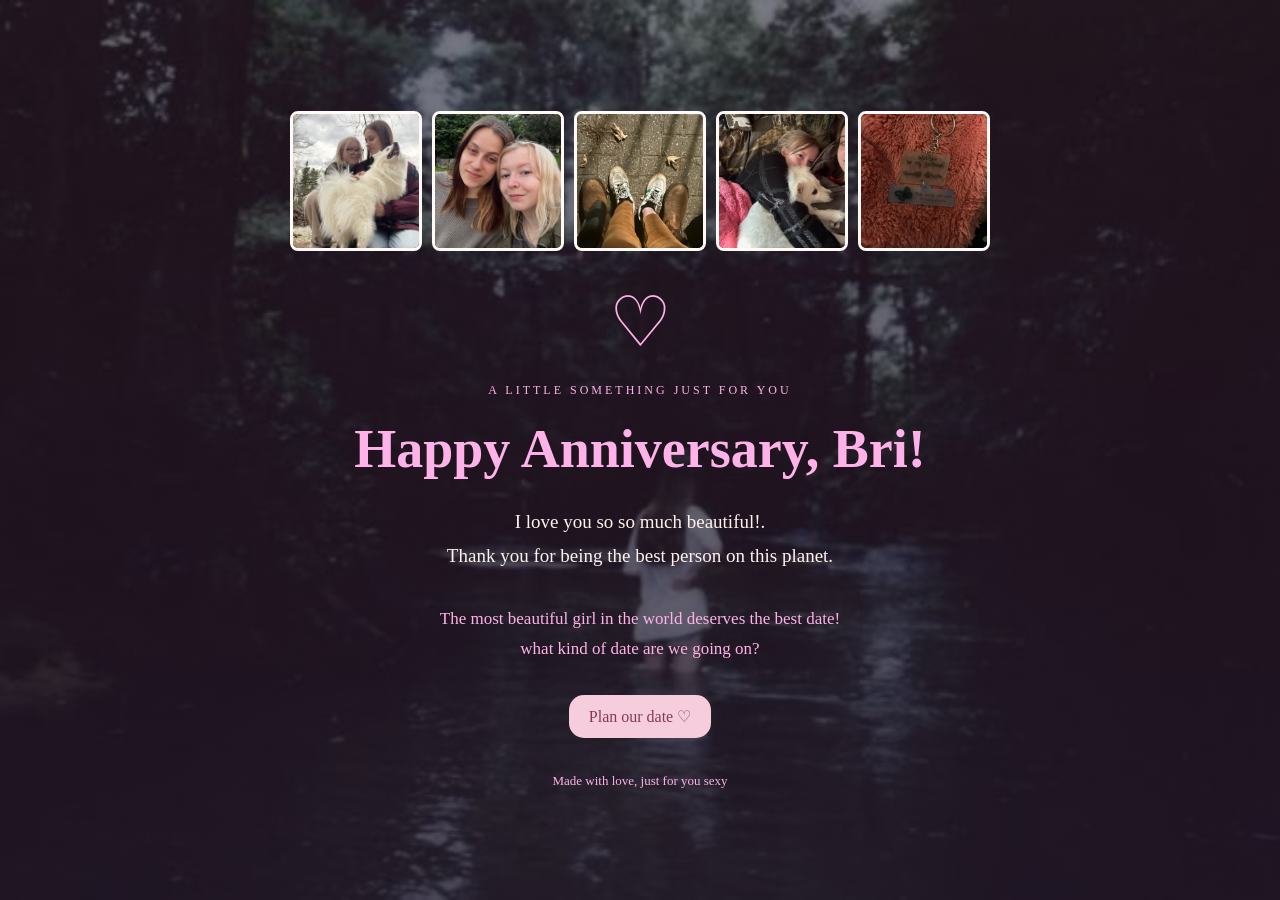
==== index.html @ 80bdde2c "Set homepage for GitHub Pages" ====
<!DOCTYPE html>
<html lang="en">
<head>
    <meta charset="UTF-8">
    <meta name="viewport" content="width=device-width, initial-scale=1.0">
    <title>Happy Anniversary Bri!</title>
    <link rel="stylesheet" href="style.css">
</head>
<body>

    <main class="welcome-screen">
        
        <div class="photo-collage">
            <img src="IMG_1093.jpg" class="photo photo-one">
            <img src="IMG_2876.jpg" class="photo photo-two">
            <img src="IMG_9251.jpg" class="photo photo-three">
            <img src="IMG_9256.jpg" class="photo photo-four">
            <img src="IMG_7967.jpg" class="photo photo-five">
        </div>

        <div class="heart">♡</div>

        <p class="subtitle">A little something just for you</p>

        <h1>Happy Anniversary, Bri!</h1>

        <p class="message">
            I love you so so much beautiful!.
            <br>
            Thank you for being the best person on this planet.
        </p>

        <p class="invitation">
            The most beautiful girl in the world deserves the best date!
            <br>
            what kind of date are we going on?
        </p>

        <a class="button" href="choose.html" id="start-button">Plan our date ♡</a>

        <p class="footer">Made with love, just for you sexy</p>


    </main>

    <script src="script.js"></script>
</body>
</html>
---- style.css ----
* {
    margin: 0;
    padding: 0;
    box-sizing: border-box;
}

body {
    min-height: 100vh;
    display: flex;
    justify-content: center;
    align-items: center;
    background-image: linear-gradient(
        rgba(16, 13, 32, 0.45),
        rgba(23, 17, 38, 0.65)
    ), url("e9aac6bf2610b4765737b447a3197336.jpg");

    background-size: cover;
    background-position: center;
    background-repeat: no-repeat;
    background-attachment: fixed;
    color: #fff1ed;
    font-family: Georgia, serif;
}

.welcome-screen {
    text-align: center;
    padding: 40px 24px;
    max-width: 900px;
    width: 100%;
}

.heart {
    color: #ffb2e7;
    font-size: 70px;
    margin-bottom: 20px;
    animation: heartbeat 2s infinite;
}

.subtitle {
    color: #ffb2e7;
    letter-spacing: 3px;
    text-transform: uppercase;
    font-size: 12px;
    margin-bottom: 20px;
}

h1 {
    font-size: clamp(32px, 6vw, 54px);
    color: #ffb2e7;
    margin-bottom: 25px;
}

.message {
    font-size: 19px;
    line-height: 1.8;
    margin-bottom: 30px;
}

.invitation {
    color: #ffb2e7;
    line-height: 1.8;
    font-size: 17px;
    margin-bottom: 30px;
}

button {
    background: #ffb2e7;
    color: #211331;
    border: none;
    border-radius: 30px;
    padding: 15px 35px;
    font-size: 16px;
    font-weight: bold;
    cursor: pointer;
    transition: transform 0.3s, background 0.3s;
}

button:hover {
    background: #ffb2e7;
    transform: scale(1.05);
}

.footer {
    margin-top: 35px;
    color: #ffb2e7;
    font-size: 13px;
}

@keyframes heartbeat {
    0%, 100% {
        transform: scale(1);
    }

    50% {
        transform: scale(1.15);
    }
}
.date-container {
  display: flex;
  flex-wrap: wrap;
  justify-content: center;
  gap: 24px;
  margin-top: 30px;
}

.date-card {
  background: rgb(107, 79, 93);
  border-radius: 20px;
  padding: 10px;
  width: 240px;
  box-sizing: border-box;
  box-shadow: 0 5px 15px #421828;
  transition: transform 0.4s;
}

.date-card:hover {
  transform: translateY(-5px) rotate(-1deg);
}

.date-card img {
  width: 100%;
  height: 150px;
  object-fit: cover;
  border-radius: 14px;
}

.date-card h2 {
  font-size: 20px;
}

.date-card span {
  background: #820934;
  padding: 8px 12px;
  border-radius: 20px;
  font-size: 12px;
}


.button {
  display: inline-block;
  background-color: #f6cddd;
  color: #853a59;
  padding: 12px 20px;
  border-radius: 15px;
  text-decoration: none;
  cursor: pointer;
}

.button:hover {
  background-color: #edb4ca;
}


.date-card {
    cursor: pointer;
    transition: transform 0.2s ease, box-shadow 0.2s ease;
}

.date-card.selected {
    outline: 3px solid #e879ad;
    box-shadow: 0 0 15px rgba(232, 121, 173, 0.6);
    transform: scale(1.03);
}

.receipt-button {
    display: block;
    margin: 25px auto;
    padding: 12px 24px;
    border: none;
    border-radius: 25px;
    background-color: #e879ad;
    color: white;
    font-size: 16px;
    cursor: pointer;
    transition: transform 0.2s ease;
}

.receipt-button:hover {
    transform: scale(1.05);
}

.receipt {
    box-sizing: border-box;
    width: 90%;
    max-width: 350px;
    margin: 25px auto;
    padding: 25px;
    background: #fff7fa;
    color: #8b3a5c;
    border: 2px dashed #e879ad;
    border-radius: 12px;
    text-align: center;
    box-shadow: 0 5px 15px rgba(232, 121, 173, 0.2);
    animation: popIn 0.4s ease;
}

.receipt h2 {
    color: #e75480;
}

.receipt hr {
    border: none;
    border-top: 1px dashed #e879ad;
    margin: 18px 0;
}

.hidden {
    display: none;
}

@keyframes popIn {
    from {
        opacity: 0;
        transform: scale(0.85);
    }

    to {
        opacity: 1;
        transform: scale(1);
    }
}


.photo-collage {
    display: flex;
    justify-content: center;
    gap: 10px;
    width: 100%;
    max-width: 700px;
    height: 140px;
    margin: 0 auto 30px;
    overflow: visible;
}

.photo-collage .photo {
    flex: 1;
    min-width: 0;
    width: 0;
    height: 140px;
    object-fit: cover;
    border: 3px solid #fffaf5;
    border-radius: 8px;
    transform: none;
    transition: transform 0.25s ease, box-shadow 0.25s ease;
}

.photo-collage .photo:hover {
    transform: translateY(-5px) scale(1.04);
    box-shadow: 0 6px 15px rgba(0, 0, 0, 0.3);
    z-index: 2;
}
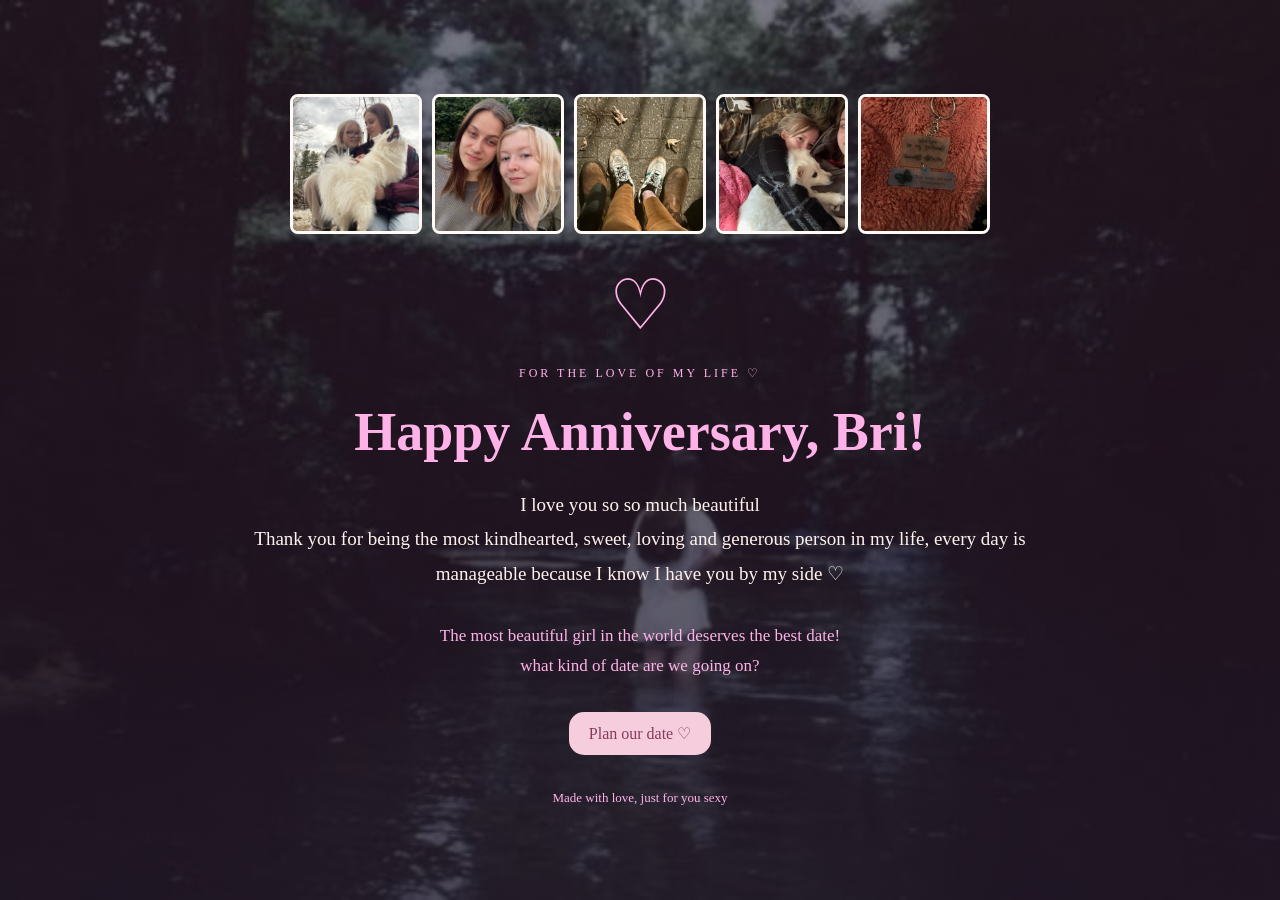
==== commit af4309ff: "Changed messages" ====
--- a/index.html
+++ b/index.html
@@ -4,7 +4,7 @@
 <head>
     <meta charset="UTF-8">
     <meta name="viewport" content="width=device-width, initial-scale=1.0">
-    <title>Happy Anniversary Bri!</title>
+    <title>Happy Anniversary, Bri ♡</title>
     <link rel="stylesheet" href="style.css">
 </head>
 <body>
@@ -12,23 +12,23 @@
     <main class="welcome-screen">
         
         <div class="photo-collage">
-            <img src="IMG_1093.jpg" class="photo photo-one">
-            <img src="IMG_2876.jpg" class="photo photo-two">
-            <img src="IMG_9251.jpg" class="photo photo-three">
-            <img src="IMG_9256.jpg" class="photo photo-four">
-            <img src="IMG_7967.jpg" class="photo photo-five">
+            <img src="images/IMG_1093.jpg" class="photo photo-one">
+            <img src="images/IMG_2876.jpg" class="photo photo-two">
+            <img src="images/IMG_9251.jpg" class="photo photo-three">
+            <img src="images/IMG_9256.jpg" class="photo photo-four">
+            <img src="images/IMG_7967.jpg" class="photo photo-five">
         </div>
 
         <div class="heart">♡</div>
 
-        <p class="subtitle">A little something just for you</p>
+        <p class="subtitle">For the Love of my Life ♡</p>
 
         <h1>Happy Anniversary, Bri!</h1>
 
         <p class="message">
-            I love you so so much beautiful!.
+            I love you so so much beautiful
             <br>
-            Thank you for being the best person on this planet.
+            Thank you for being the most kindhearted, sweet, loving and generous person in my life, every day is manageable because I know I have you by my side ♡
         </p>
 
         <p class="invitation">
@@ -40,8 +40,6 @@
         <a class="button" href="choose.html" id="start-button">Plan our date ♡</a>
 
         <p class="footer">Made with love, just for you sexy</p>
-
-
     </main>
 
     <script src="script.js"></script>
--- a/style.css
+++ b/style.css
@@ -13,7 +13,7 @@
     background-image: linear-gradient(
         rgba(16, 13, 32, 0.45),
         rgba(23, 17, 38, 0.65)
-    ), url("e9aac6bf2610b4765737b447a3197336.jpg");
+    ), url("images/e9aac6bf2610b4765737b447a3197336.jpg");
 
     background-size: cover;
     background-position: center;
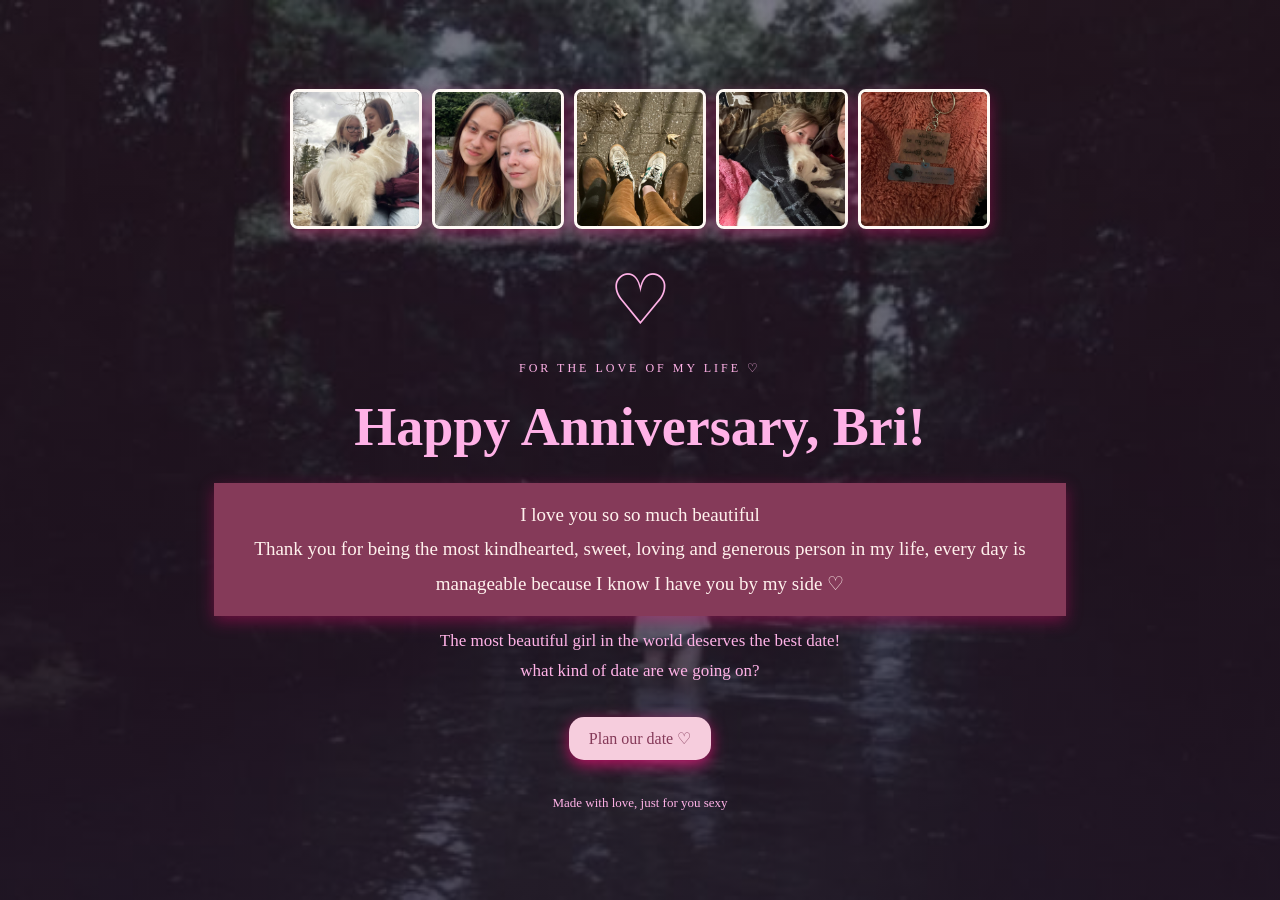
==== commit 7b54f72c: "Added changes to styling and index.html" ====
--- a/index.html
+++ b/index.html
@@ -25,7 +25,7 @@
 
         <h1>Happy Anniversary, Bri!</h1>
 
-        <p class="message">
+        <p class="message" >
             I love you so so much beautiful
             <br>
             Thank you for being the most kindhearted, sweet, loving and generous person in my life, every day is manageable because I know I have you by my side ♡
--- a/style.css
+++ b/style.css
@@ -55,6 +55,28 @@
     font-size: 19px;
     line-height: 1.8;
     margin-bottom: 30px;
+    background-color: #853a59;
+    box-sizing: border-box;
+    width: 100%;
+    margin: 10px auto;
+    padding: 15px;
+    box-shadow: 0 5px 15px rgba(224, 13, 112, 0.411);
+
+
+    /*box-sizing: border-box;
+    width: 90%;
+    max-width: 350px;
+    margin: 25px auto;
+    padding: 25px;
+    background: #fff7fa;
+    color: #8b3a5c;
+    border: 2px dashed #e879ad;
+    border-radius: 12px;
+    text-align: center;
+    box-shadow: 0 5px 15px rgba(232, 121, 173, 0.2);
+    animation: popIn 0.4s ease;
+    */
+    
 }
 
 .invitation {
@@ -145,6 +167,7 @@
   border-radius: 15px;
   text-decoration: none;
   cursor: pointer;
+  box-shadow: 0 5px 15px rgba(251, 11, 123, 0.685);
 }
 
 .button:hover {
@@ -243,6 +266,7 @@
     border-radius: 8px;
     transform: none;
     transition: transform 0.25s ease, box-shadow 0.25s ease;
+    box-shadow: 0 5px 15px rgba(224, 13, 112, 0.411);
 }
 
 .photo-collage .photo:hover {
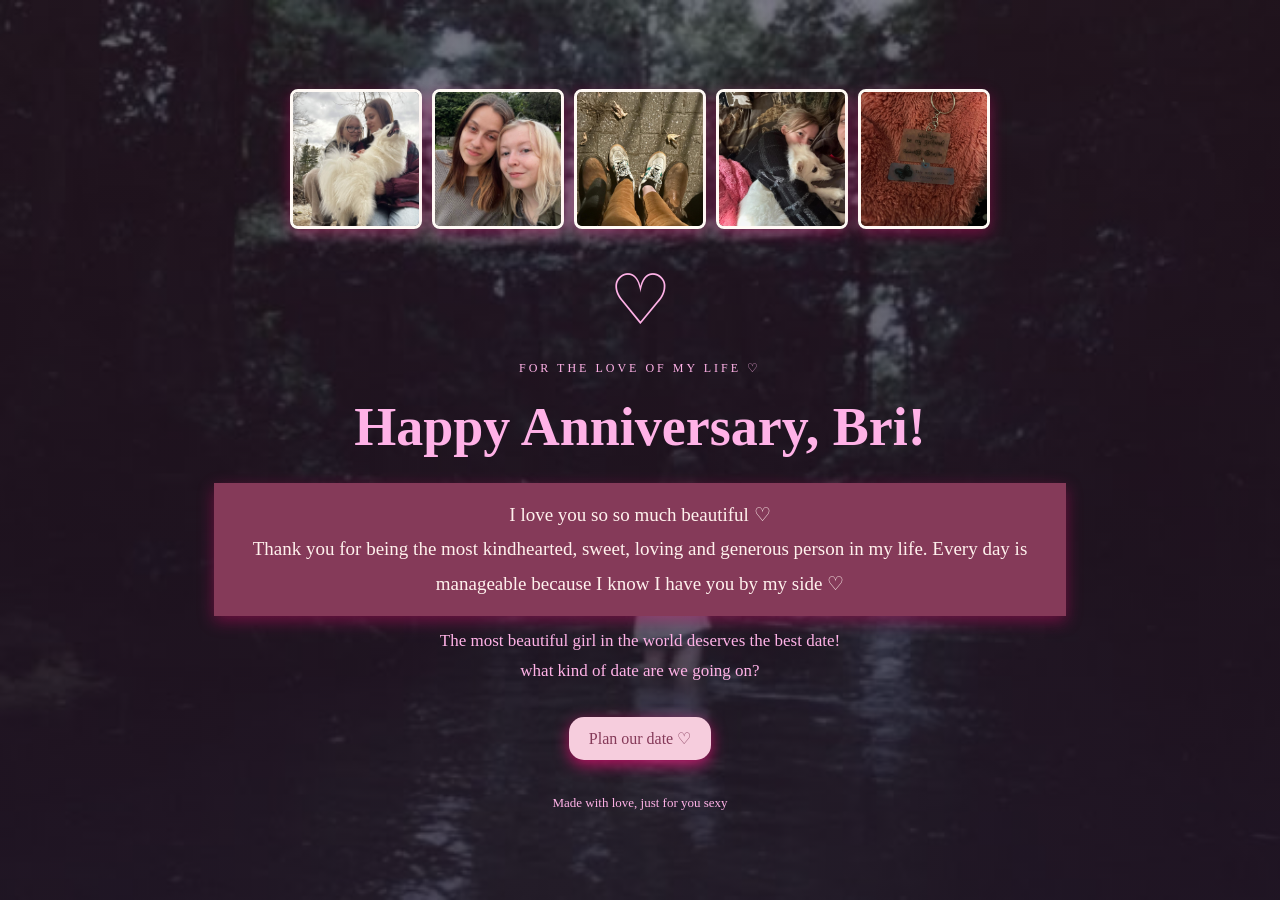
==== commit e045a0ee: "Added final changes, added better date descriptions" ====
--- a/index.html
+++ b/index.html
@@ -26,9 +26,9 @@
         <h1>Happy Anniversary, Bri!</h1>
 
         <p class="message" >
-            I love you so so much beautiful
+            I love you so so much beautiful ♡
             <br>
-            Thank you for being the most kindhearted, sweet, loving and generous person in my life, every day is manageable because I know I have you by my side ♡
+            Thank you for being the most kindhearted, sweet, loving and generous person in my life. Every day is manageable because I know I have you by my side ♡
         </p>
 
         <p class="invitation">
--- a/style.css
+++ b/style.css
@@ -61,9 +61,150 @@
     margin: 10px auto;
     padding: 15px;
     box-shadow: 0 5px 15px rgba(224, 13, 112, 0.411);
-
-
-    /*box-sizing: border-box;
+}
+
+.options{
+    font-size: 19px;
+    line-height: 1.8;
+    margin-bottom: 30px;
+    background-color: #b68b9dc7;
+    box-sizing: border-box;
+    width: 100%;
+    margin: 10px auto;
+    padding: 15px;
+    box-shadow: 0 5px 15px rgba(179, 61, 116, 0.551);
+    border: dashed #96183e;
+    text-align:left;
+    text-decoration-color: black;
+}
+
+.invitation {
+    color: #ffb2e7;
+    line-height: 1.8;
+    font-size: 17px;
+    margin-bottom: 30px;
+}
+
+button {
+    display: block;
+    margin: 25px auto;
+    padding: 12px 24px;
+    border: none;
+    border-radius: 25px;
+    background-color: #e879ad;
+    color: white;
+    font-size: 16px;
+    cursor: pointer;
+    transition: transform 0.2s ease;
+}
+
+button:hover {
+    background: #ffb2e7;
+    transform: scale(1.05);
+}
+
+.footer {
+    margin-top: 35px;
+    color: #ffb2e7;
+    font-size: 13px;
+}
+
+@keyframes heartbeat {
+    0%, 100% {
+        transform: scale(1);
+    }
+
+    50% {
+        transform: scale(1.15);
+    }
+}
+.date-container {
+  display: flex;
+  flex-wrap: wrap;
+  justify-content: center;
+  gap: 24px;
+  margin-top: 30px;
+}
+
+.date-card {
+  background: rgb(107, 79, 93);
+  border-radius: 20px;
+  padding: 10px;
+  width: 240px;
+  box-sizing: border-box;
+  box-shadow: 0 5px 15px #421828;
+  transition: transform 0.4s;
+}
+
+.date-card:hover {
+  transform: translateY(-5px) rotate(-1deg);
+}
+
+.date-card img {
+  width: 100%;
+  height: 150px;
+  object-fit: cover;
+  border-radius: 14px;
+}
+
+.date-card h2 {
+  font-size: 20px;
+}
+
+.date-card span {
+  background: #820934;
+  padding: 8px 12px;
+  border-radius: 20px;
+  font-size: 12px;
+}
+
+
+.button {
+  display: inline-block;
+  background-color: #f6cddd;
+  color: #853a59;
+  padding: 12px 20px;
+  border-radius: 15px;
+  text-decoration: none;
+  cursor: pointer;
+  box-shadow: 0 5px 15px rgba(251, 11, 123, 0.685);
+}
+
+.button:hover {
+  background-color: #edb4ca;
+}
+
+
+.date-card {
+    cursor: pointer;
+    transition: transform 0.2s ease, box-shadow 0.2s ease;
+}
+
+.date-card.selected {
+    outline: 3px solid #e879ad;
+    box-shadow: 0 0 15px rgba(232, 121, 173, 0.6);
+    transform: scale(1.03);
+}
+
+.receipt-button {
+    display: block;
+    margin: 25px auto;
+    padding: 12px 24px;
+    border: none;
+    border-radius: 25px;
+    background-color: #e879ad;
+    color: white;
+    font-size: 16px;
+    cursor: pointer;
+    transition: transform 0.2s ease;
+}
+
+.receipt-button:hover {
+    transform: scale(1.05);
+}
+
+.receipt {
+    box-sizing: border-box;
     width: 90%;
     max-width: 350px;
     margin: 25px auto;
@@ -75,147 +216,6 @@
     text-align: center;
     box-shadow: 0 5px 15px rgba(232, 121, 173, 0.2);
     animation: popIn 0.4s ease;
-    */
-    
-}
-
-.invitation {
-    color: #ffb2e7;
-    line-height: 1.8;
-    font-size: 17px;
-    margin-bottom: 30px;
-}
-
-button {
-    background: #ffb2e7;
-    color: #211331;
-    border: none;
-    border-radius: 30px;
-    padding: 15px 35px;
-    font-size: 16px;
-    font-weight: bold;
-    cursor: pointer;
-    transition: transform 0.3s, background 0.3s;
-}
-
-button:hover {
-    background: #ffb2e7;
-    transform: scale(1.05);
-}
-
-.footer {
-    margin-top: 35px;
-    color: #ffb2e7;
-    font-size: 13px;
-}
-
-@keyframes heartbeat {
-    0%, 100% {
-        transform: scale(1);
-    }
-
-    50% {
-        transform: scale(1.15);
-    }
-}
-.date-container {
-  display: flex;
-  flex-wrap: wrap;
-  justify-content: center;
-  gap: 24px;
-  margin-top: 30px;
-}
-
-.date-card {
-  background: rgb(107, 79, 93);
-  border-radius: 20px;
-  padding: 10px;
-  width: 240px;
-  box-sizing: border-box;
-  box-shadow: 0 5px 15px #421828;
-  transition: transform 0.4s;
-}
-
-.date-card:hover {
-  transform: translateY(-5px) rotate(-1deg);
-}
-
-.date-card img {
-  width: 100%;
-  height: 150px;
-  object-fit: cover;
-  border-radius: 14px;
-}
-
-.date-card h2 {
-  font-size: 20px;
-}
-
-.date-card span {
-  background: #820934;
-  padding: 8px 12px;
-  border-radius: 20px;
-  font-size: 12px;
-}
-
-
-.button {
-  display: inline-block;
-  background-color: #f6cddd;
-  color: #853a59;
-  padding: 12px 20px;
-  border-radius: 15px;
-  text-decoration: none;
-  cursor: pointer;
-  box-shadow: 0 5px 15px rgba(251, 11, 123, 0.685);
-}
-
-.button:hover {
-  background-color: #edb4ca;
-}
-
-
-.date-card {
-    cursor: pointer;
-    transition: transform 0.2s ease, box-shadow 0.2s ease;
-}
-
-.date-card.selected {
-    outline: 3px solid #e879ad;
-    box-shadow: 0 0 15px rgba(232, 121, 173, 0.6);
-    transform: scale(1.03);
-}
-
-.receipt-button {
-    display: block;
-    margin: 25px auto;
-    padding: 12px 24px;
-    border: none;
-    border-radius: 25px;
-    background-color: #e879ad;
-    color: white;
-    font-size: 16px;
-    cursor: pointer;
-    transition: transform 0.2s ease;
-}
-
-.receipt-button:hover {
-    transform: scale(1.05);
-}
-
-.receipt {
-    box-sizing: border-box;
-    width: 90%;
-    max-width: 350px;
-    margin: 25px auto;
-    padding: 25px;
-    background: #fff7fa;
-    color: #8b3a5c;
-    border: 2px dashed #e879ad;
-    border-radius: 12px;
-    text-align: center;
-    box-shadow: 0 5px 15px rgba(232, 121, 173, 0.2);
-    animation: popIn 0.4s ease;
 }
 
 .receipt h2 {
